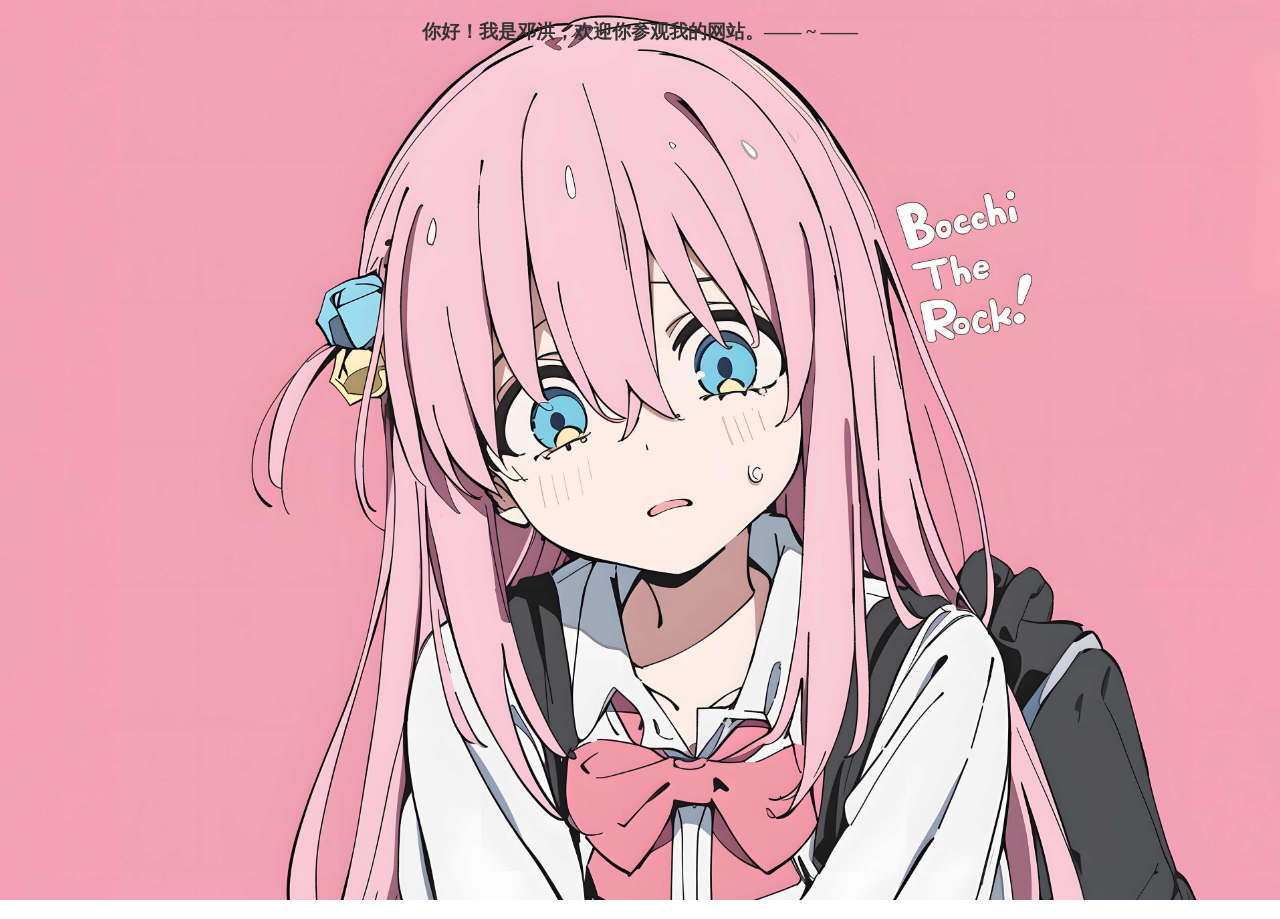
==== index.html @ 8711b311 "Rename home.html to index.html" ====
<!DOCTYPE html>
<html lang="en">
<head>
    <meta charset="UTF-8">
    <meta name="viewport" content="width=device-width, initial-scale=1.0">
    <title>LiYou</title>
    <style>
        body {
            margin: 0;
            padding: 0;
            background-image: url('./5.png');
            background-size: cover;      /* 覆盖整个页面，保持比例 */
            background-position: center;  /* 居中显示 */
            background-repeat: no-repeat; /* 不重复 */
            background-attachment: fixed; /* 固定背景，滚动时不移动 */
            min-height: 100vh;           /* 最小高度为视口高度 */
        }
        h3 {
            color: #333;
            text-align: center;
        }
    </style>
</head>
<body>
   <h3>你好！我是邓洪，欢迎你参观我的网站。——  ~  ——</h3>
</body>
</html>
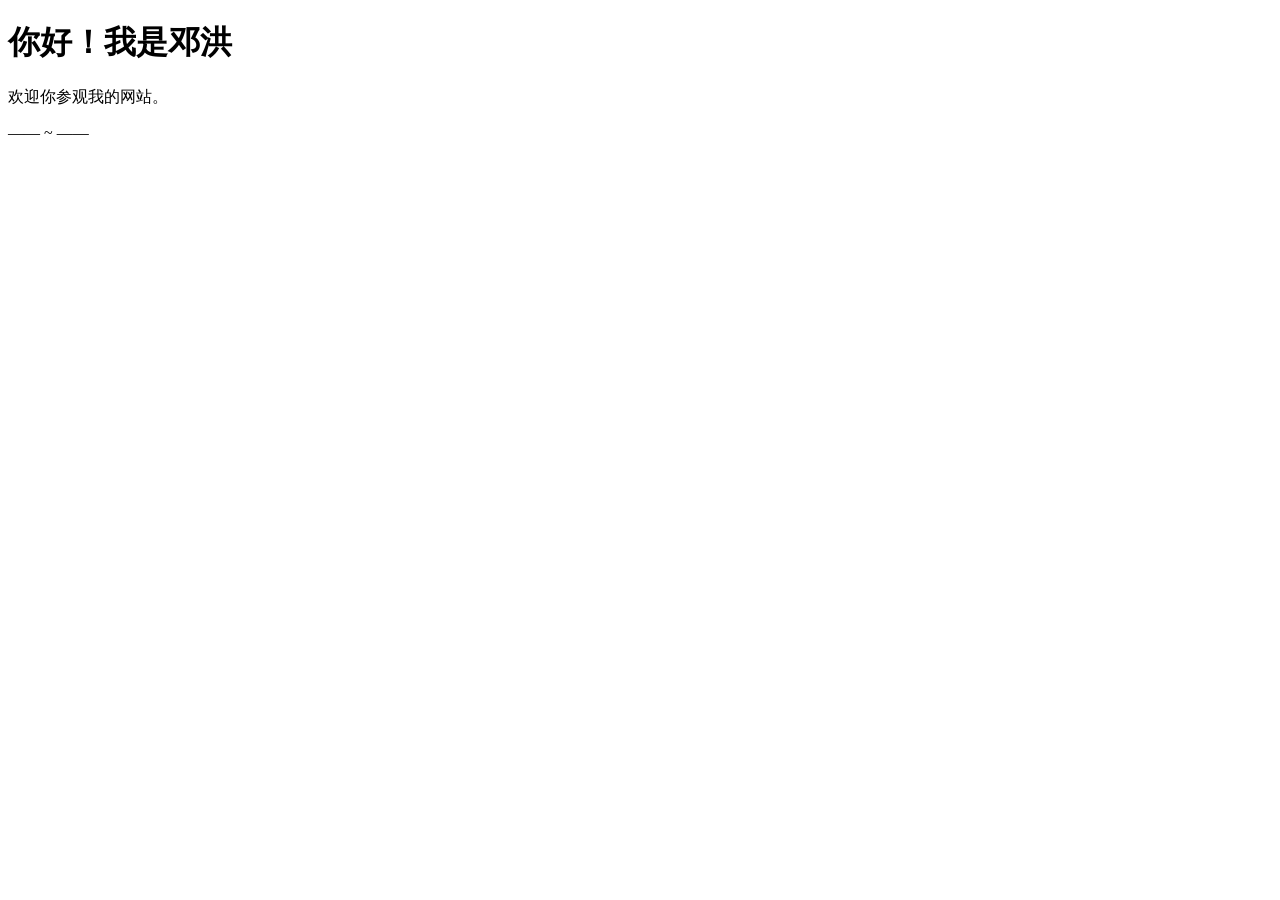
==== commit 8c5bb694: "Revise index.html for new layout and styles Updated the HTML structure and added a linked CSS file." ====
--- a/index.html
+++ b/index.html
@@ -1,27 +1,18 @@
+
 <!DOCTYPE html>
-<html lang="en">
+<html lang="zh-CN">
 <head>
     <meta charset="UTF-8">
-    <meta name="viewport" content="width=device-width, initial-scale=1.0">
-    <title>LiYou</title>
-    <style>
-        body {
-            margin: 0;
-            padding: 0;
-            background-image: url('./5.png');
-            background-size: cover;      /* 覆盖整个页面，保持比例 */
-            background-position: center;  /* 居中显示 */
-            background-repeat: no-repeat; /* 不重复 */
-            background-attachment: fixed; /* 固定背景，滚动时不移动 */
-            min-height: 100vh;           /* 最小高度为视口高度 */
-        }
-        h3 {
-            color: #333;
-            text-align: center;
-        }
-    </style>
+    <meta name="viewport" content="width=device-width, initial-scale=1.0, viewport-fit=cover">
+    <title>LiYou | 邓洪的个人网站</title>
+    <!-- 引入独立CSS文件 -->
+    <link rel="stylesheet" href="style.css">
 </head>
 <body>
-   <h3>你好！我是邓洪，欢迎你参观我的网站。——  ~  ——</h3>
+    <div class="welcome-card">
+        <h1>你好！我是邓洪</h1>
+        <p class="subtitle">欢迎你参观我的网站。</p>
+        <div class="divider">——  ~  ——</div>
+    </div>
 </body>
 </html>
